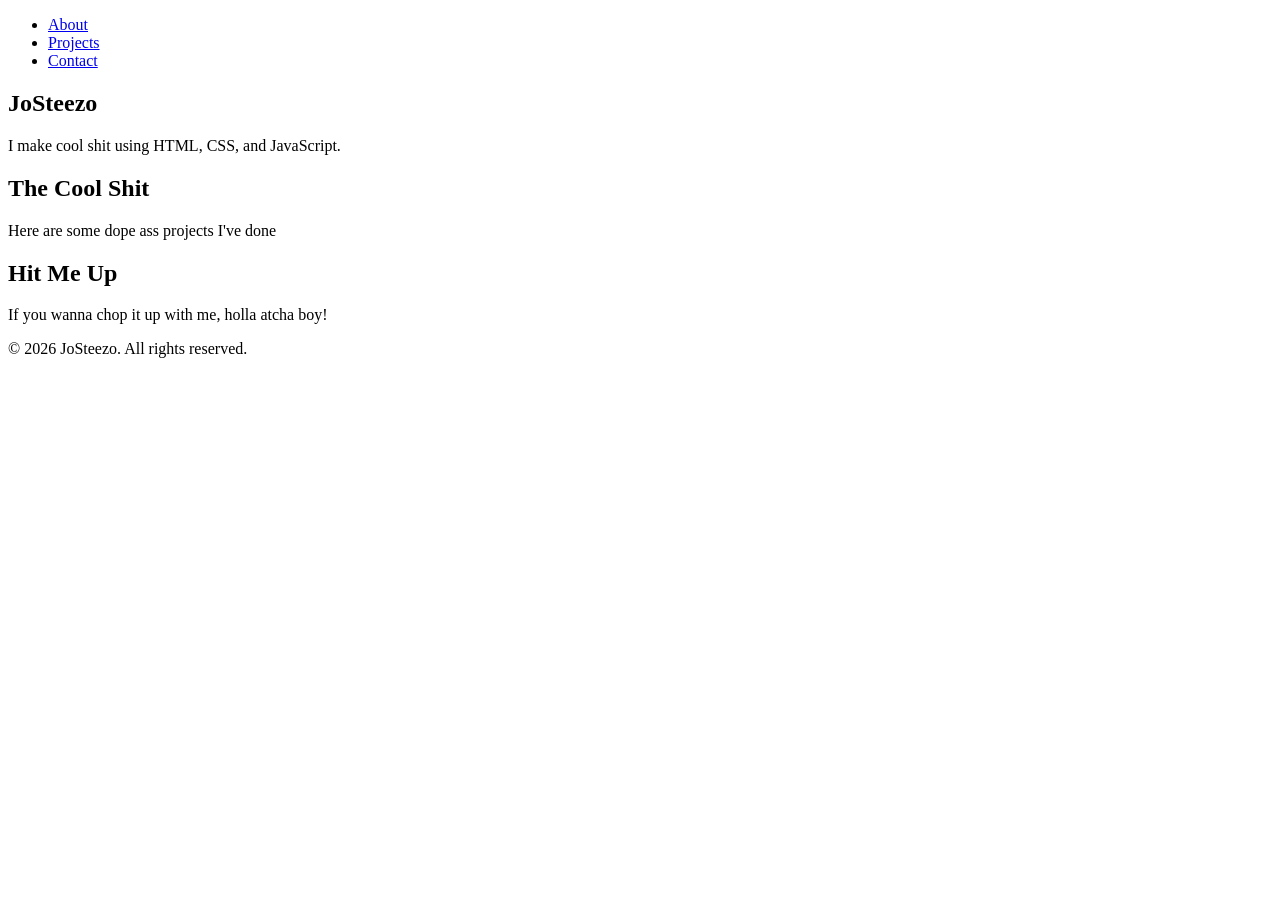
==== index.html @ 17be3fae "Created index.html and contact.html pages" ====
<!DOCTYPE html>
<html lang="en">
<head>
    <meta charset="UTF-8">
    <meta name="viewport" content="width=device-width, initial-scale=1.0">
    <title>JoSteezo | Portfolio</title>
</head>
<body>
    <nav>
        <ul>
            <li><a href="#about">About</a></li>
            <li><a href="#projects">Projects</a></li>
            <li><a href="/contact.html">Contact</a></li>
        </ul>
    </nav>
    <section id="about">
        <h1>JoSteezo</h1>
        <p>I make cool shit using HTML, CSS, and JavaScript.</p>
    </section>
    <section id="projects">
        <h2>The Cool Shit</h2>
        <p>Here are some dope ass projects I've done</p>
    </section>
    <section id="contact">
        <h2>Hit Me Up</h2>
        <p>If you wanna chop it up with me, holla atcha boy!</p>
    </section>
    <footer>
        <p>&copy; 2026 JoSteezo. All rights reserved.</p>
    </footer>
</body>
</html>
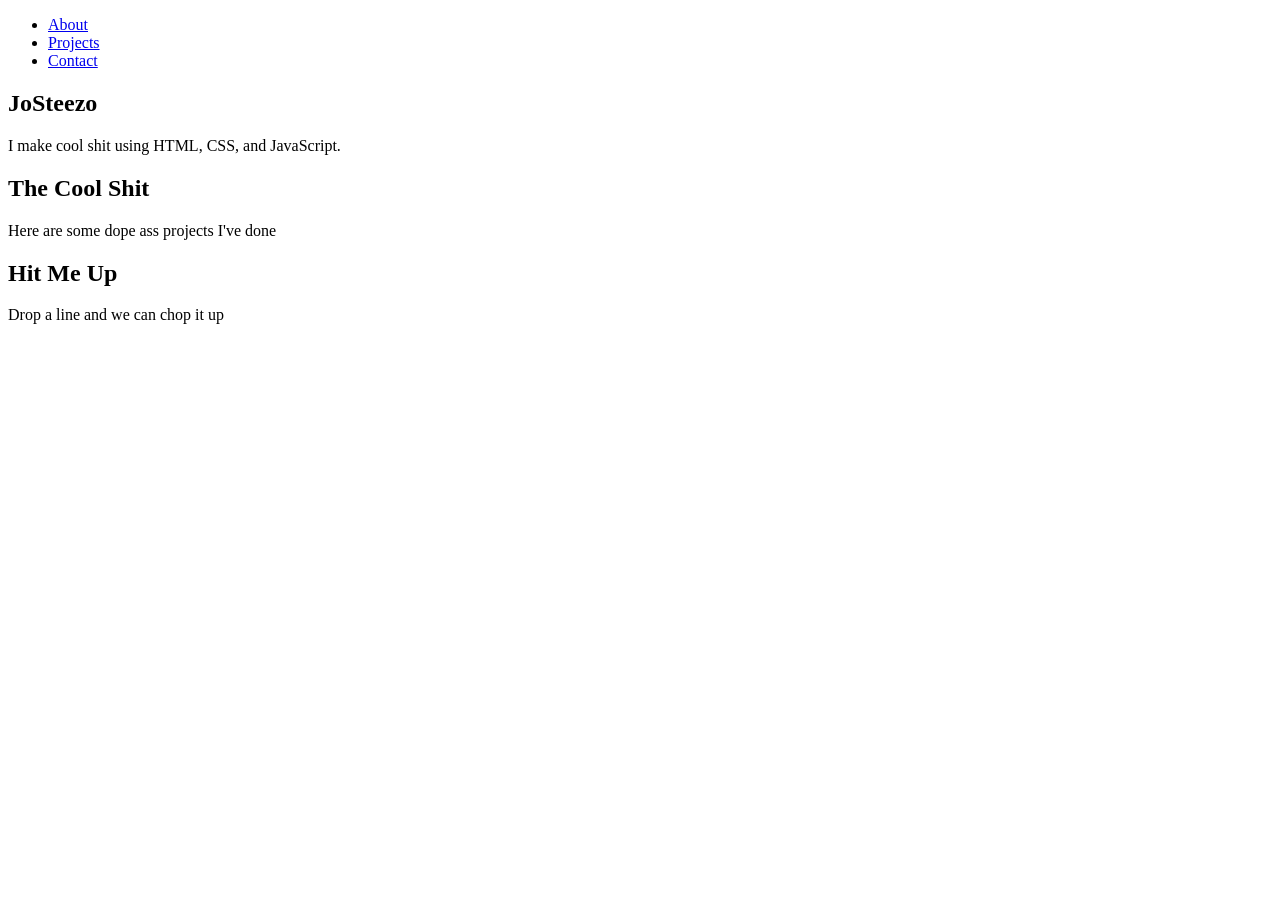
==== commit 2597ea30: "Added reusable components: footer.js mainNav.js Added new stylesheet.css Modified index and contact " ====
--- a/index.html
+++ b/index.html
@@ -1,32 +1,29 @@
-<!DOCTYPE html>
+<!doctype html>
 <html lang="en">
-<head>
-    <meta charset="UTF-8">
-    <meta name="viewport" content="width=device-width, initial-scale=1.0">
-    <title>JoSteezo | Portfolio</title>
-</head>
-<body>
-    <nav>
-        <ul>
-            <li><a href="#about">About</a></li>
-            <li><a href="#projects">Projects</a></li>
-            <li><a href="/contact.html">Contact</a></li>
-        </ul>
-    </nav>
-    <section id="about">
-        <h1>JoSteezo</h1>
-        <p>I make cool shit using HTML, CSS, and JavaScript.</p>
-    </section>
-    <section id="projects">
-        <h2>The Cool Shit</h2>
-        <p>Here are some dope ass projects I've done</p>
-    </section>
-    <section id="contact">
-        <h2>Hit Me Up</h2>
-        <p>If you wanna chop it up with me, holla atcha boy!</p>
-    </section>
-    <footer>
-        <p>&copy; 2026 JoSteezo. All rights reserved.</p>
-    </footer>
-</body>
-</html>+	<head>
+		<meta charset="UTF-8" />
+		<meta name="viewport" content="width=device-width, initial-scale=1.0" />
+		<title>JoSteezo | Portfolio</title>
+        <link rel="stylesheet" href="./styles.css">
+        <script defer src="./mainNav.js"></script>
+	</head>
+	<body>
+		<header id="mainNav"></header>
+		<section id="aboutSection">
+			<h1>JoSteezo</h1>
+			<p>I make cool shit using HTML, CSS, and JavaScript.</p>
+		</section>
+		<section id="projectSection">
+			<h2>The Cool Shit</h2>
+			<p>Here are some dope ass projects I've done</p>
+			<div id="project1" class="projectCard"></div>
+			<div id="project2" class="projectCard"></div>
+			<div id="project3" class="projectCard"></div>
+		</section>
+		<section id="contactSection">
+			<h2>Hit Me Up</h2>
+			<p>Drop a line and we can chop it up</p>
+		</section>
+		<footer id="mainFooter"></footer>
+	</body>
+</html>
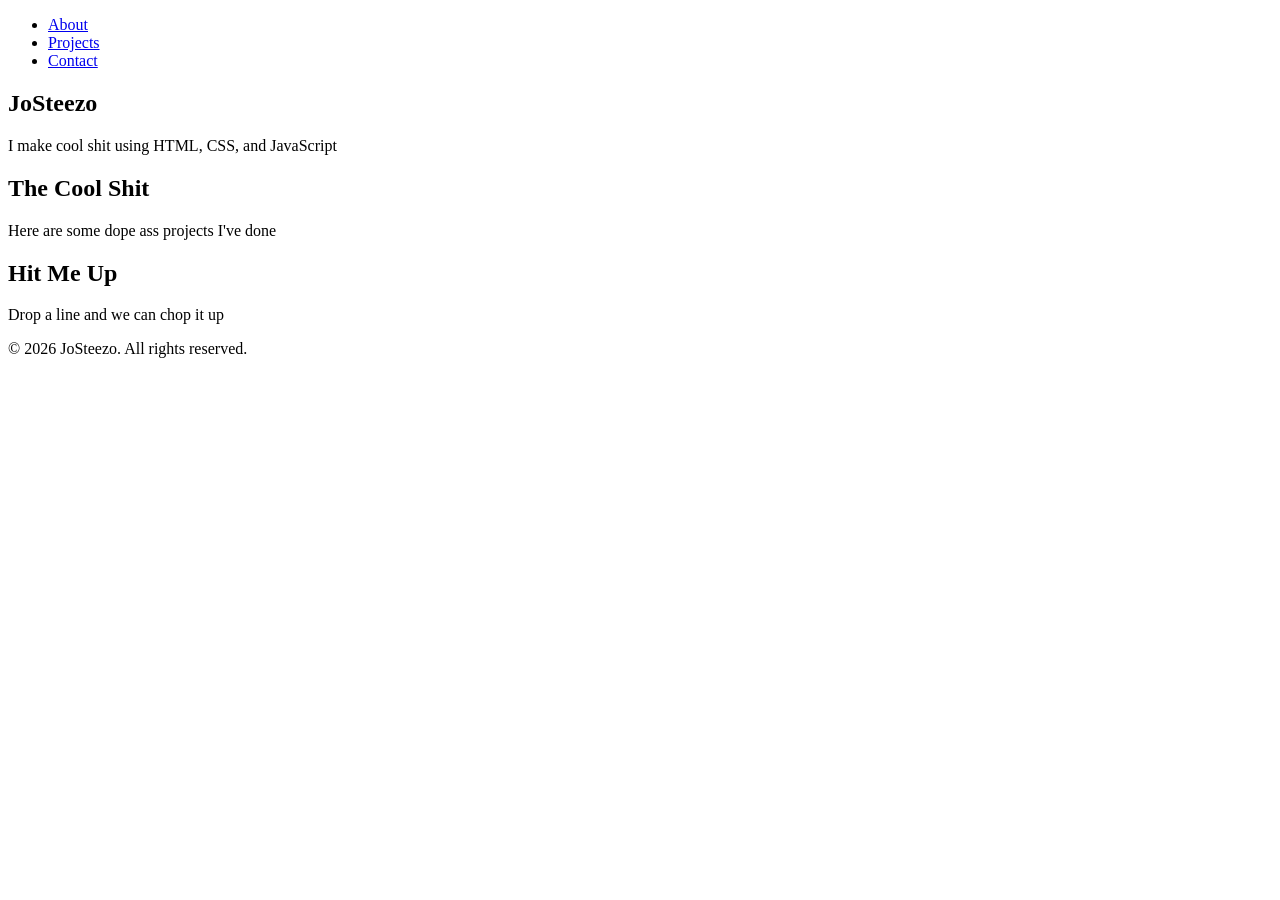
==== commit a35ab0cc: "Added footer.js to head tags of html files" ====
--- a/index.html
+++ b/index.html
@@ -6,12 +6,13 @@
 		<title>JoSteezo | Portfolio</title>
         <link rel="stylesheet" href="./styles.css">
         <script defer src="./mainNav.js"></script>
+        <script defer src="./footer.js"></script>
 	</head>
 	<body>
 		<header id="mainNav"></header>
 		<section id="aboutSection">
 			<h1>JoSteezo</h1>
-			<p>I make cool shit using HTML, CSS, and JavaScript.</p>
+			<p>I make cool shit using HTML, CSS, and JavaScript</p>
 		</section>
 		<section id="projectSection">
 			<h2>The Cool Shit</h2>
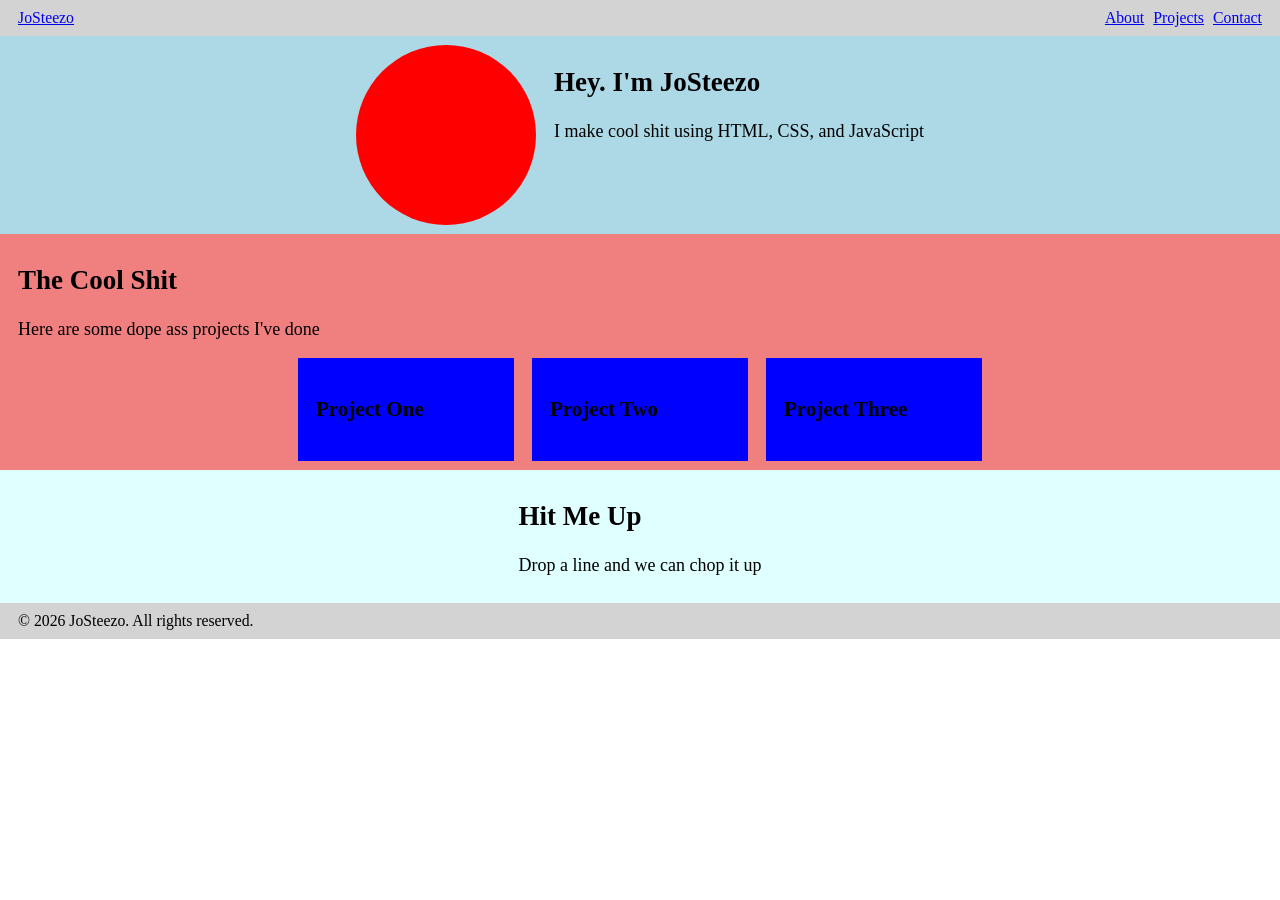
==== commit 39cb828f: "Updated styles Added more elements in index.html for layout" ====
--- a/index.html
+++ b/index.html
@@ -10,21 +10,36 @@
 	</head>
 	<body>
 		<header id="mainNav"></header>
-		<section id="aboutSection">
-			<h1>JoSteezo</h1>
-			<p>I make cool shit using HTML, CSS, and JavaScript</p>
-		</section>
-		<section id="projectSection">
-			<h2>The Cool Shit</h2>
-			<p>Here are some dope ass projects I've done</p>
-			<div id="project1" class="projectCard"></div>
-			<div id="project2" class="projectCard"></div>
-			<div id="project3" class="projectCard"></div>
-		</section>
-		<section id="contactSection">
-			<h2>Hit Me Up</h2>
-			<p>Drop a line and we can chop it up</p>
-		</section>
+		<main>
+			<section id="aboutSection">
+				<div id="josteezoPhoto"><img /></div>
+				<div><h1>Hey. I'm JoSteezo</h1>
+				<p>I make cool shit using HTML, CSS, and JavaScript</p></div>
+			</section>
+			<section id="projectSection">
+				<div class="introText">
+					<h2>The Cool Shit</h2>
+					<p>Here are some dope ass projects I've done</p>
+				</div>
+				<ul id="projectList">
+					<li id="project1" class="projectCard">
+						<h3>Project One</h3>
+					</li>
+					<li id="project2" class="projectCard">
+						<h3>Project Two</h3>
+					</li>
+					<li id="project3" class="projectCard">
+						<h3>Project Three</h3>
+					</li>
+				</ul>
+			</section>
+			<section id="contactSection">
+				<div>
+					<h2>Hit Me Up</h2>
+					<p>Drop a line and we can chop it up</p>
+				</div>
+			</section>
+		</main>
 		<footer id="mainFooter"></footer>
 	</body>
 </html>
--- a/styles.css
+++ b/styles.css
@@ -0,0 +1,98 @@
+/* start GLOBAL STYLES */
+html {
+    font-size: 18px;
+}
+/* end GLOBAL STYLES */
+
+/*start LAYOUT STYLES*/
+body {
+    display: grid;
+    margin: 0;
+}
+
+body header,
+body footer,
+main > * {
+    padding: 0.5rem 1rem;
+}
+
+#mainNav {
+    background-color: lightgray;
+    font-size: 0.875rem;
+}
+
+#mainNav nav {
+    display: flex;
+    justify-content: space-between;
+}
+
+#mainNav nav ul {
+    list-style: none;
+    padding: 0;
+    margin: 0;
+    display: flex;
+    justify-content: flex-end;
+    gap: 0.5rem;
+}
+
+#mainNav nav ul li {
+    display: inline-block;
+}
+
+#aboutSection {
+    background-color: lightblue;
+    display: flex;
+    flex-wrap: wrap;
+    justify-content: center;
+    gap: 1rem;
+}
+
+#projectSection {
+    background-color: lightcoral;
+    /* display: flex; */
+    flex-wrap: wrap;
+    justify-content: center;
+}
+
+#projectSection .introText {
+    flex-grow: 100%;
+}
+
+#contactSection {
+    background-color: lightcyan;
+    display: flex;
+    flex-wrap: wrap;
+    justify-content: center;
+}
+
+#mainFooter {
+    background-color: lightgrey;
+    font-size: 0.875rem;
+}
+/*end LAYOUT STYLES*/
+
+/*start INDEX STYLES*/
+#josteezoPhoto {
+    background-color: red;
+    height: 10rem;
+    width: 10rem;
+    border-radius: 50%;
+}
+
+#projectList {
+    margin: 0;
+    padding: 0;
+    list-style: none;
+    display: flex;
+    flex-wrap: wrap;
+    justify-content: center;
+    gap: 1rem;    
+}
+
+.projectCard {
+    background-color: blue;
+    display: inline-block;
+    flex-basis: 10rem;
+    padding: 1rem;
+}
+/*end INDEX STYLES*/
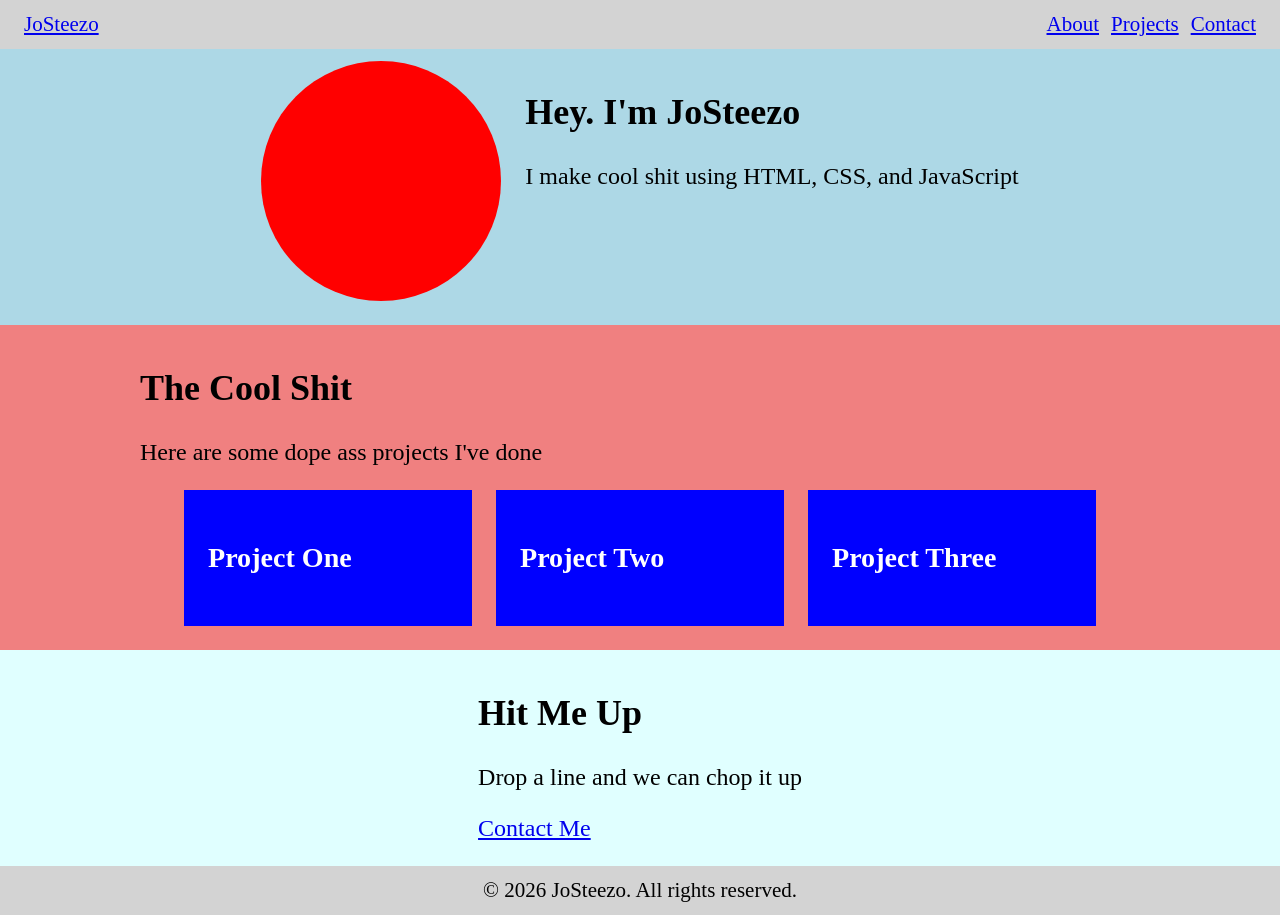
==== commit a1ad9e40: "Added hyperlinks to contact.html Added form to contact.html Added event listeners and DOM changes us" ====
--- a/index.html
+++ b/index.html
@@ -4,9 +4,9 @@
 		<meta charset="UTF-8" />
 		<meta name="viewport" content="width=device-width, initial-scale=1.0" />
 		<title>JoSteezo | Portfolio</title>
-        <link rel="stylesheet" href="./styles.css">
-        <script defer src="./mainNav.js"></script>
-        <script defer src="./footer.js"></script>
+        <link rel="stylesheet" href="./css/styles.css">
+        <script defer src="./js/mainNav.js"></script>
+        <script defer src="./js/footer.js"></script>
 	</head>
 	<body>
 		<header id="mainNav"></header>
@@ -37,6 +37,7 @@
 				<div>
 					<h2>Hit Me Up</h2>
 					<p>Drop a line and we can chop it up</p>
+					<a id="contactButton" href="./contact.html">Contact Me</a>
 				</div>
 			</section>
 		</main>
--- a/css/styles.css
+++ b/css/styles.css
@@ -0,0 +1,131 @@
+/* start GLOBAL STYLES */
+html {
+    font-size: 24px;
+}
+/* end GLOBAL STYLES */
+
+/*start LAYOUT STYLES*/
+body {
+    display: grid;
+    margin: 0;
+}
+
+body header,
+body footer,
+main > * {
+    padding: 0.5rem 1rem;
+}
+
+#mainNav {
+    background-color: lightgray;
+    font-size: 0.875rem;
+}
+
+#mainNav nav {
+    display: flex;
+    justify-content: space-between;
+}
+
+#mainNav nav ul {
+    list-style: none;
+    padding: 0;
+    margin: 0;
+    display: flex;
+    justify-content: flex-end;
+    gap: 0.5rem;
+}
+
+#mainNav nav ul li {
+    display: inline-block;
+}
+/*end LAYOUT STYLES*/
+
+/*start INDEX STYLES*/
+#aboutSection,
+#projectSection,
+#contactSection {
+    padding-bottom: 1rem;
+
+}
+
+#aboutSection {
+    background-color: lightblue;
+    display: flex;
+    flex-wrap: wrap;
+    justify-content: center;
+    gap: 1rem;
+}
+
+#projectSection {
+    background-color: lightcoral;
+    display: flex;
+    flex-direction: column;
+    flex-wrap: wrap;
+    align-content: center;
+}
+
+#projectSection .introText {
+    /* flex-grow: 100%; */
+}
+
+#projectList {
+    width: 100%;
+    max-width: 1000px;
+}
+
+#contactSection {
+    background-color: lightcyan;
+    display: flex;
+    flex-wrap: wrap;
+    justify-content: center;
+}
+
+#mainFooter {
+    background-color: lightgrey;
+    font-size: 0.875rem;
+    text-align: center;
+}
+
+#josteezoPhoto {
+    background-color: red;
+    height: 10rem;
+    width: 10rem;
+    border-radius: 50%;
+}
+
+#projectList {
+    margin: 0;
+    padding: 0;
+    list-style: none;
+    display: flex;
+    flex-wrap: wrap;
+    justify-content: center;
+    gap: 1rem;    
+}
+
+.projectCard {
+    background-color: blue;
+    color: white;
+    display: inline-block;
+    flex-basis: 10rem;
+    padding: 1rem;
+}
+/*end INDEX STYLES*/
+
+/*start CONTACT STYLES*/
+form {
+    max-width: 480px;
+    margin: 0 auto;
+    /* display: flex; */
+    /* flex-direction: column; */
+    /* justify-content: center; */
+}
+.formGroup {
+    display: flex;
+    flex-direction: column;
+    margin-bottom: .5rem;
+}
+.formGroup label {
+    margin-bottom: .125rem;
+}
+/*end CONTACT STYLES*/
